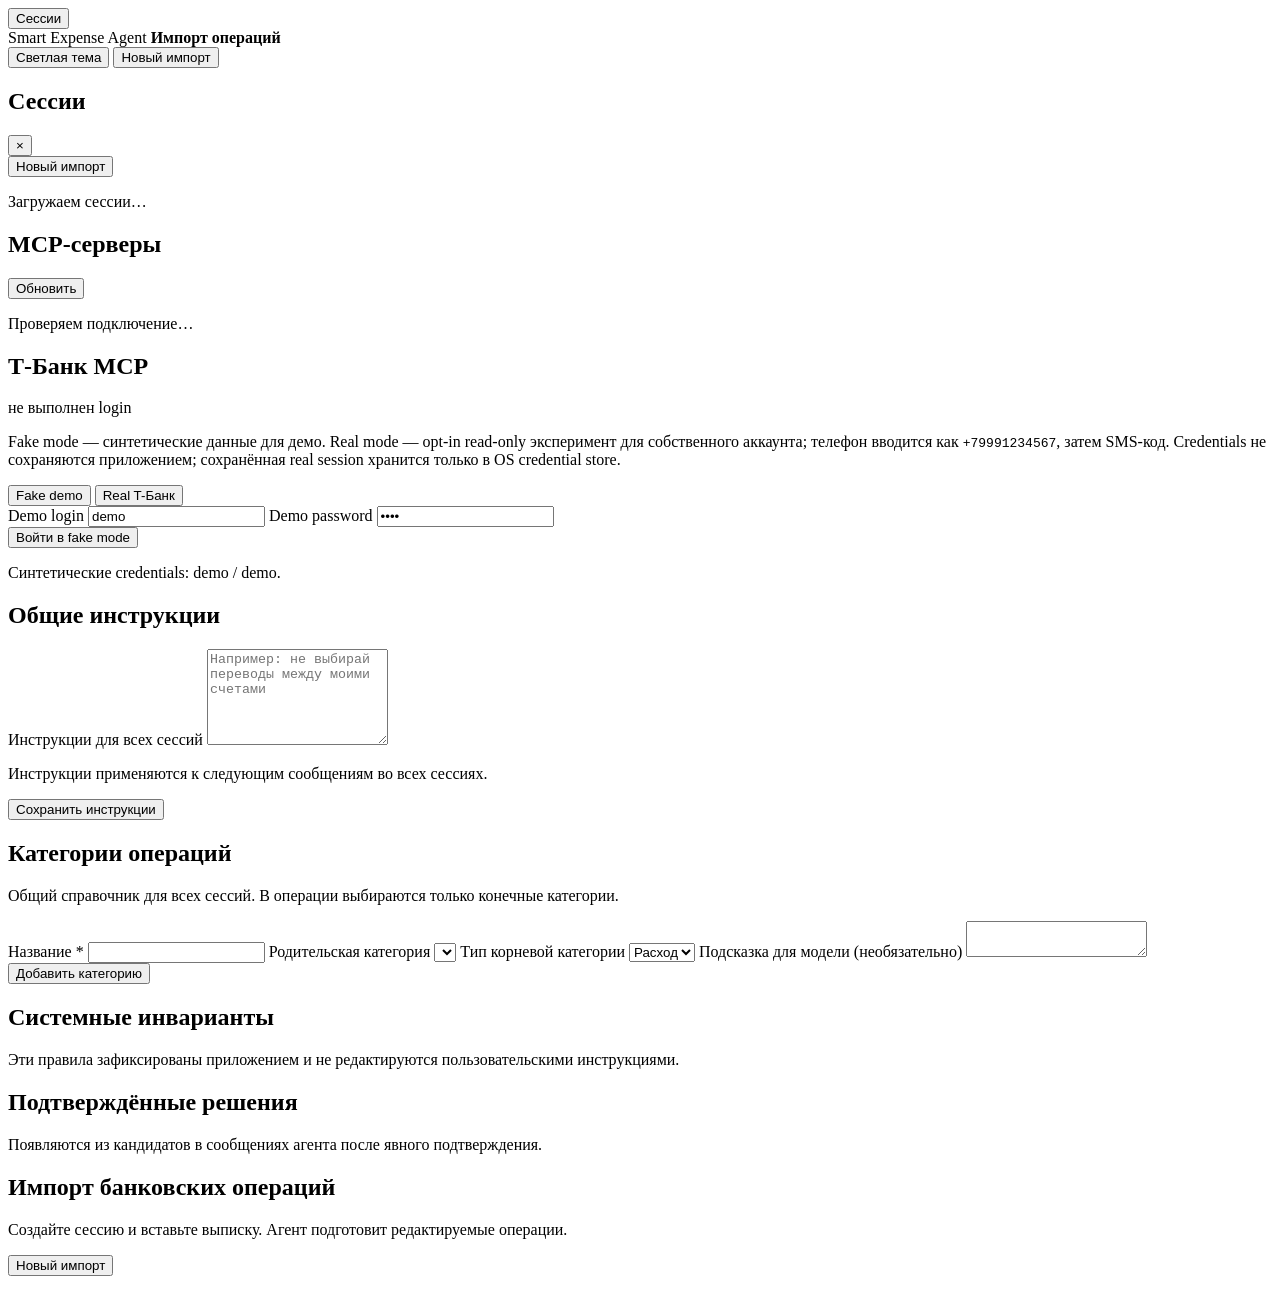
==== web/src/main/resources/web/agent.html @ a4168ea3 "feat: add staged OTP login UI" ====
<!doctype html>
<html lang="ru">
<head>
    <meta charset="UTF-8">
    <meta name="viewport" content="width=device-width, initial-scale=1">
    <title>Smart Expense Agent</title>
    <link rel="stylesheet" href="/assets/styles.css">
    <link rel="icon" href="data:,">
</head>
<body class="agent-body">
<div class="agent-app">
    <header class="agent-toolbar">
        <button id="open-session-drawer" class="icon-button" type="button" aria-controls="session-drawer" aria-expanded="false">
            <span>Сессии</span>
        </button>
        <div class="agent-brand">
            <span class="eyebrow">Smart Expense Agent</span>
            <strong id="toolbar-session-title">Импорт операций</strong>
        </div>
        <div class="toolbar-actions">
            <button id="theme-toggle" class="secondary-button compact-button" type="button">Светлая тема</button>
            <button id="new-session" class="compact-button" type="button">Новый импорт</button>
        </div>
    </header>

    <div id="drawer-backdrop" class="drawer-backdrop" hidden></div>
    <aside id="session-drawer" class="session-drawer" aria-label="Сессии и общие настройки" aria-hidden="true">
        <div class="drawer-heading">
            <h2>Сессии</h2>
            <button id="close-session-drawer" class="icon-only-button" type="button" aria-label="Закрыть список сессий">×</button>
        </div>
        <button id="drawer-new-session" type="button">Новый импорт</button>
        <div id="session-list" class="session-list">
            <p class="muted">Загружаем сессии…</p>
        </div>
        <button id="delete-session" class="danger-button" type="button" hidden>Удалить выбранную сессию</button>
        <section class="mcp-catalog" aria-labelledby="mcp-catalog-title">
            <div class="section-heading">
                <h2 id="mcp-catalog-title">MCP-серверы</h2>
                <button id="refresh-mcp-catalog" class="compact-button" type="button">Обновить</button>
            </div>
            <p id="mcp-catalog-status" class="control-note">Проверяем подключение…</p>
            <div id="mcp-catalog-list" class="mcp-catalog-list"></div>
        </section>
        <section class="tbank-panel" aria-labelledby="tbank-title">
            <div class="section-heading">
                <h2 id="tbank-title">Т-Банк MCP</h2>
                <span id="tbank-session-status" class="mcp-server-status">не выполнен login</span>
            </div>
            <p class="control-note">Fake mode — синтетические данные для демо. Real mode —
                opt-in read-only эксперимент для собственного аккаунта; телефон вводится
                как <code>+79991234567</code>, затем SMS-код. Credentials не сохраняются
                приложением; сохранённая real session хранится только в OS credential store.</p>
            <div class="tbank-login-switch" role="tablist" aria-label="Режим T-Банк login">
                <button id="tbank-show-fake" class="compact-button" type="button"
                        role="tab" aria-selected="true">Fake demo</button>
                <button id="tbank-show-real" class="compact-button" type="button"
                        role="tab" aria-selected="false">Real T-Банк</button>
            </div>
            <form id="tbank-fake-login-form" class="category-form">
                <label for="tbank-fake-login">Demo login</label>
                <input id="tbank-fake-login" name="fake-login" autocomplete="off" value="demo" required>
                <label for="tbank-fake-password">Demo password</label>
                <input id="tbank-fake-password" name="fake-password" type="password"
                       autocomplete="off" value="demo" required>
                <div class="category-form-actions">
                    <button id="tbank-fake-submit" type="submit">Войти в fake mode</button>
                </div>
            </form>
            <form id="tbank-real-login-form" class="category-form" hidden>
                <label for="tbank-real-phone">Телефон</label>
                <input id="tbank-real-phone" name="real-phone" autocomplete="off"
                       placeholder="+79991234567" required>
                <div id="tbank-real-otp-step" hidden>
                    <label for="tbank-real-otp">Одноразовый код из SMS</label>
                    <input id="tbank-real-otp" name="real-otp" inputmode="numeric"
                           autocomplete="one-time-code">
                    <div class="category-form-actions">
                        <button id="tbank-real-resend" class="secondary-button compact-button"
                                type="button">Повторить код</button>
                        <button id="tbank-real-change-phone" class="secondary-button compact-button"
                                type="button">Изменить номер</button>
                    </div>
                </div>
                <div id="tbank-real-password-field" hidden>
                    <label for="tbank-real-password">Пароль (если запросил банк)</label>
                    <input id="tbank-real-password" name="real-password" type="password"
                           autocomplete="off" disabled>
                </div>
                <div class="category-form-actions">
                    <button id="tbank-real-submit" type="submit">Получить SMS-код</button>
                </div>
            </form>
            <div class="category-form-actions">
                <button id="tbank-logout" class="danger-button" type="button" hidden>Выйти</button>
            </div>
            <p id="tbank-login-status" class="control-note">Синтетические credentials: demo / demo.</p>
            <form id="tbank-query-form" class="category-form" hidden>
                <label for="tbank-account">Счёт</label>
                <select id="tbank-account" required></select>
                <label for="tbank-from">С</label>
                <input id="tbank-from" type="date" value="2026-09-01" required>
                <label for="tbank-to">По</label>
                <input id="tbank-to" type="date" value="2026-09-30" required>
                <label for="tbank-limit">Лимит операций</label>
                <input id="tbank-limit" type="number" min="1" max="100" value="50" required>
                <button id="tbank-load-transactions" type="submit">Вызвать get-account-transactions</button>
            </form>
            <pre id="tbank-result" class="tbank-result" hidden></pre>
        </section>


        <form id="preferences-form" class="preferences-form">
            <h2>Общие инструкции</h2>
            <label for="global-user-prompt">Инструкции для всех сессий</label>
            <textarea id="global-user-prompt" rows="6" maxlength="8000" placeholder="Например: не выбирай переводы между моими счетами"></textarea>
            <p class="control-note">Инструкции применяются к следующим сообщениям во всех сессиях.</p>
            <button id="save-preferences" class="secondary-button" type="submit">Сохранить инструкции</button>
        </form>
        <section class="category-manager" aria-labelledby="categories-title">
            <h2 id="categories-title">Категории операций</h2>
            <p class="control-note">Общий справочник для всех сессий. В операции выбираются только конечные категории.</p>
            <form id="category-form" class="category-form">
                <input id="category-edit-id" type="hidden">
                <label for="category-name">Название <span aria-hidden="true">*</span></label>
                <input id="category-name" name="display_name" maxlength="120" required>
                <label for="category-parent">Родительская категория</label>
                <select id="category-parent" name="parent_id"></select>
                <label for="category-type">Тип корневой категории</label>
                <select id="category-type" name="type">
                    <option value="expense">Расход</option>
                    <option value="income">Доход</option>
                </select>
                <label for="category-hint">Подсказка для модели (необязательно)</label>
                <textarea id="category-hint" name="hint" rows="2" maxlength="500"></textarea>
                <div class="category-form-actions">
                    <button id="save-category" class="secondary-button compact-button" type="submit">Добавить категорию</button>
                    <button id="cancel-category-edit" class="compact-button" type="button" hidden>Отмена</button>
                </div>
            </form>
            <div id="category-list" class="category-list"></div>
        </section>
        <section class="task-invariants" aria-labelledby="task-invariants-title">
            <h2 id="task-invariants-title">Системные инварианты</h2>
            <p class="control-note">Эти правила зафиксированы приложением и не редактируются пользовательскими инструкциями.</p>
            <div id="system-invariant-list" class="invariant-list"></div>
        </section>
        <section class="confirmed-decisions" aria-labelledby="decisions-title">
            <h2 id="decisions-title">Подтверждённые решения</h2>
            <p class="control-note">Появляются из кандидатов в сообщениях агента после явного подтверждения.</p>
            <ul id="confirmed-decisions-list" class="confirmed-decisions-list"></ul>
        </section>
    </aside>

    <main class="agent-main">
        <section id="empty-session" class="panel empty-state">
            <h1>Импорт банковских операций</h1>
            <p class="muted">Создайте сессию и вставьте выписку. Агент подготовит редактируемые операции.</p>
            <button id="empty-new-session" type="button">Новый импорт</button>
        </section>

        <div id="agent-workspace" class="agent-workspace" hidden>
            <section class="panel session-settings" aria-labelledby="active-session-title">
                <div class="section-heading session-heading">
                    <div>
                        <p class="eyebrow">Текущая сессия</p>
                        <h1 id="active-session-title">Импорт</h1>
                    </div>
                    <button id="fork-session" class="secondary-button compact-button" type="button" hidden>
                        Создать ветку
                    </button>
                </div>
                <div class="model-settings" aria-label="Настройки агента">
                    <label>
                        <span>Провайдер</span>
                        <select id="agent-provider"></select>
                    </label>
                    <label>
                        <span>Модель</span>
                        <select id="agent-model"></select>
                    </label>
                    <label>
                        <span>Режим рассуждения</span>
                        <select id="agent-reasoning"></select>
                    </label>
                </div>
                <p id="session-config-note" class="control-note">Изменения применяются к следующим сообщениям; диалог и черновик сохраняются.</p>
                <p id="context-strategy-note" class="control-note">Стратегия контекста загружается вместе с сессией.</p>
            </section>
            <section class="panel receipt-state-panel" aria-labelledby="receipt-state-title">
                <div class="section-heading">
                    <div>
                        <h2 id="receipt-state-title">Состояние выписки</h2>
                        <p id="receipt-status-detail" class="control-note">Вставьте выписку или уточнение.</p>
                    </div>
                </div>
                <div class="receipt-state-grid">
                    <div><span class="eyebrow">Статус</span><strong id="receipt-status">Не начато</strong></div>
                    <div><span class="eyebrow">Выбрано операций</span><strong id="receipt-operation-count">—</strong></div>
                </div>
            </section>

            <section id="conversation-panel" class="panel conversation-panel" aria-labelledby="conversation-title">
                <div class="section-heading">
                    <h2 id="conversation-title">Диалог</h2>
                </div>
                <div id="message-list" class="message-list" aria-live="polite"></div>
                <form id="message-form" class="message-form">
                    <label for="agent-message">Выписка или уточнение</label>
                    <textarea id="agent-message" rows="5" placeholder="Вставьте выписку, следующую выписку или попросите изменить черновик"></textarea>
                    <div class="message-actions">
                        <p class="control-note">Явные номера телефонов маскируются до сохранения и отправки провайдеру.</p>
                        <button id="send-message" type="submit">Отправить</button>
                    </div>
                </form>
            </section>
            <section id="memory-panel" class="panel memory-panel" hidden aria-labelledby="memory-title">
                <div class="section-heading">
                    <div>
                        <h2 id="memory-title">Memory layers</h2>
                        <p id="memory-request-note" class="control-note"></p>
                    </div>
                </div>
                <div id="memory-layer-list" class="memory-layer-list"></div>
            </section>
            <section id="facts-panel" class="panel facts-panel" hidden aria-labelledby="facts-title">
                <div class="section-heading">
                    <div>
                        <h2 id="facts-title">Sticky facts</h2>
                        <p class="control-note">Факты обновляются отдельным вызовом и используются только в выбранной сессии.</p>
                    </div>
                </div>
                <ul id="facts-list" class="facts-list"></ul>
            </section>
            <section id="metrics-panel" class="panel metrics-panel" hidden aria-labelledby="metrics-title">
                <div class="section-heading">
                    <div>
                        <h2 id="metrics-title">Токены вызовов</h2>
                        <p class="control-note">Input — весь контекст текущего запроса. «За сессию» — сумма успешных provider-вызовов; повторно отправленная история учитывается снова. «Занято» — фактический total (input + ответ) относительно context window одного запроса.</p>
                    </div>
                </div>
                <div id="metrics-summary" class="metrics-summary"></div>
                <div class="metrics-table-wrap">
                    <table id="metrics-table" class="metrics-table">
                        <caption class="visually-hidden">Токены и контекст LLM-вызовов</caption>
                        <thead>
                        <tr>
                            <th scope="col">#</th>
                            <th scope="col">Статус</th>
                            <th scope="col">Input</th>
                            <th scope="col">Ответ</th>
                            <th scope="col">Всего</th>
                            <th scope="col">Лимит контекста</th>
                            <th scope="col">Занято</th>
                        </tr>
                        </thead>
                        <tbody id="metrics-table-body"></tbody>
                    </table>
                </div>
            </section>


            <section id="draft-panel" class="panel draft-panel" hidden aria-labelledby="draft-title">
                <div class="section-heading draft-heading">
                    <div>
                        <h2 id="draft-title">Операции</h2>
                        <p id="draft-status" class="muted"></p>
                    </div>
                    <div class="draft-actions">
                        <div id="view-switch" class="view-switch" role="group" aria-label="Представление операций" hidden>
                            <button id="table-view" class="view-option" type="button" aria-pressed="true">Таблица</button>
                            <button id="card-view" class="view-option" type="button" aria-pressed="false">Карточки</button>
                        </div>
                        <button id="build-batch" class="compact-button" type="button">Экспортировать</button>
                    </div>
                </div>
                <label id="select-all-label" class="select-all-control" hidden>
                    <input id="select-all" type="checkbox">
                    <span>Выбрать все операции</span>
                </label>
                <div id="draft-editor" class="operation-editor"></div>
            </section>
        </div>
    </main>

    <p id="agent-status" class="status agent-toast" role="status" aria-live="polite"></p>
</div>
<script src="/assets/agent.js" defer></script>
</body>
</html>
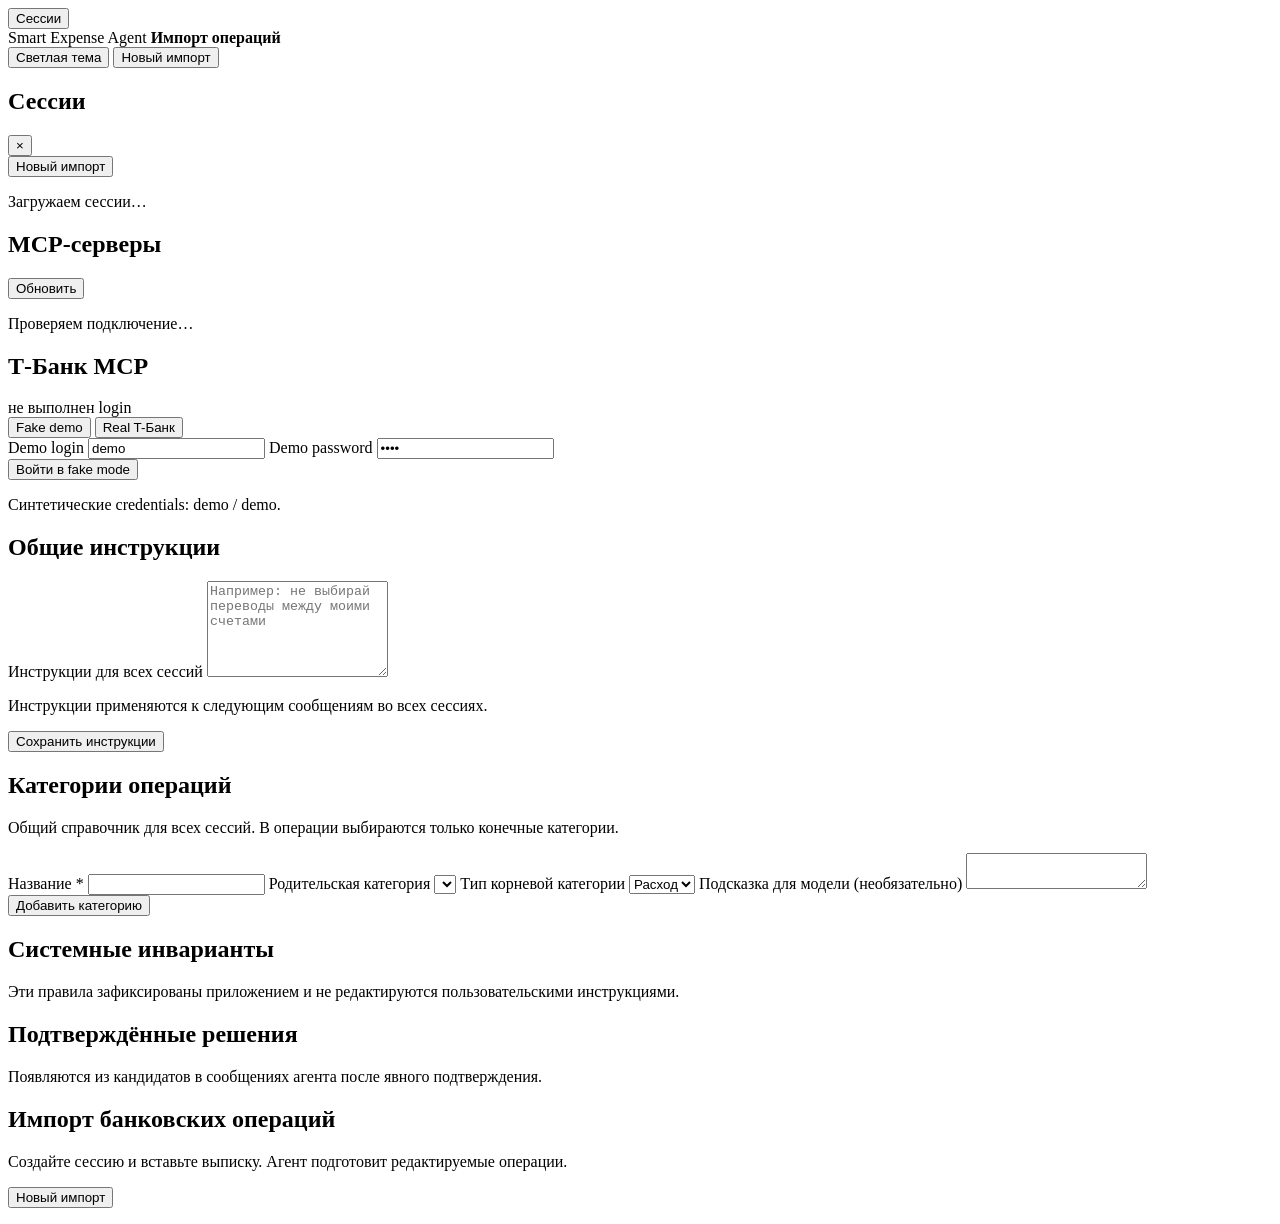
==== commit 88703952: "fix: repair real login form flow" ====
--- a/web/src/main/resources/web/agent.html
+++ b/web/src/main/resources/web/agent.html
@@ -47,10 +47,6 @@
                 <h2 id="tbank-title">Т-Банк MCP</h2>
                 <span id="tbank-session-status" class="mcp-server-status">не выполнен login</span>
             </div>
-            <p class="control-note">Fake mode — синтетические данные для демо. Real mode —
-                opt-in read-only эксперимент для собственного аккаунта; телефон вводится
-                как <code>+79991234567</code>, затем SMS-код. Credentials не сохраняются
-                приложением; сохранённая real session хранится только в OS credential store.</p>
             <div class="tbank-login-switch" role="tablist" aria-label="Режим T-Банк login">
                 <button id="tbank-show-fake" class="compact-button" type="button"
                         role="tab" aria-selected="true">Fake demo</button>
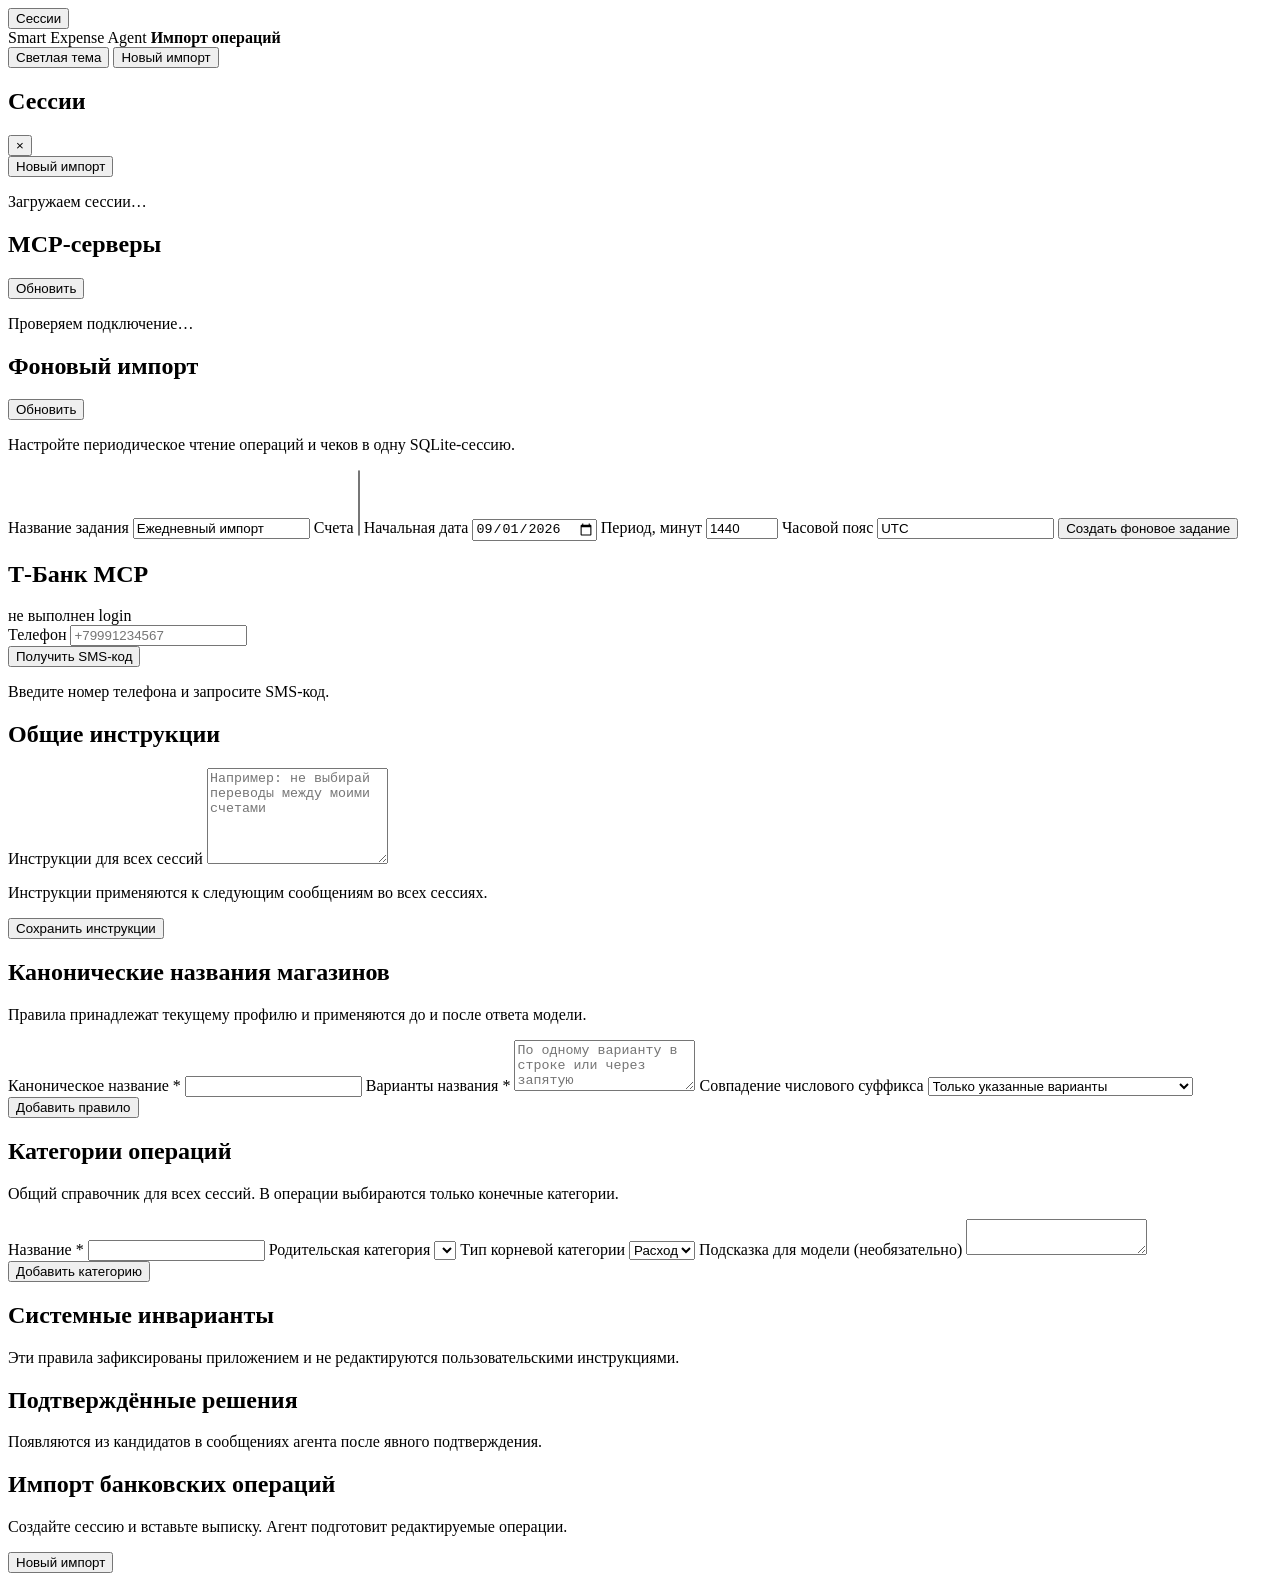
==== commit bdd859cb: "feat: add scheduler orchestration surface" ====
--- a/web/src/main/resources/web/agent.html
+++ b/web/src/main/resources/web/agent.html
@@ -42,55 +42,65 @@
             <p id="mcp-catalog-status" class="control-note">Проверяем подключение…</p>
             <div id="mcp-catalog-list" class="mcp-catalog-list"></div>
         </section>
+        <section class="scheduler-panel" aria-labelledby="scheduler-title">
+            <div class="section-heading">
+                <h2 id="scheduler-title">Фоновый импорт</h2>
+                <button id="refresh-scheduler" class="compact-button" type="button">Обновить</button>
+            </div>
+            <p id="scheduler-status" class="control-note">
+                Настройте периодическое чтение операций и чеков в одну SQLite-сессию.
+            </p>
+            <form id="scheduler-form" class="category-form">
+                <label for="scheduler-name">Название задания</label>
+                <input id="scheduler-name" maxlength="120" value="Ежедневный импорт" required>
+                <label for="scheduler-accounts">Счета</label>
+                <select id="scheduler-accounts" multiple size="4" required></select>
+                <label for="scheduler-start-date">Начальная дата</label>
+                <input id="scheduler-start-date" type="date" value="2026-09-01" required>
+                <label for="scheduler-interval">Период, минут</label>
+                <input id="scheduler-interval" type="number" min="1" max="43200" value="1440" required>
+                <label for="scheduler-time-zone">Часовой пояс</label>
+                <input id="scheduler-time-zone" value="UTC" maxlength="80" required>
+                <button id="scheduler-submit" type="submit">Создать фоновое задание</button>
+            </form>
+            <div id="scheduler-task-list" class="scheduler-task-list"></div>
+            <div id="scheduler-history" class="scheduler-history"></div>
+        </section>
         <section class="tbank-panel" aria-labelledby="tbank-title">
             <div class="section-heading">
                 <h2 id="tbank-title">Т-Банк MCP</h2>
                 <span id="tbank-session-status" class="mcp-server-status">не выполнен login</span>
             </div>
-            <div class="tbank-login-switch" role="tablist" aria-label="Режим T-Банк login">
-                <button id="tbank-show-fake" class="compact-button" type="button"
-                        role="tab" aria-selected="true">Fake demo</button>
-                <button id="tbank-show-real" class="compact-button" type="button"
-                        role="tab" aria-selected="false">Real T-Банк</button>
-            </div>
-            <form id="tbank-fake-login-form" class="category-form">
-                <label for="tbank-fake-login">Demo login</label>
-                <input id="tbank-fake-login" name="fake-login" autocomplete="off" value="demo" required>
-                <label for="tbank-fake-password">Demo password</label>
-                <input id="tbank-fake-password" name="fake-password" type="password"
-                       autocomplete="off" value="demo" required>
-                <div class="category-form-actions">
-                    <button id="tbank-fake-submit" type="submit">Войти в fake mode</button>
-                </div>
-            </form>
-            <form id="tbank-real-login-form" class="category-form" hidden>
-                <label for="tbank-real-phone">Телефон</label>
-                <input id="tbank-real-phone" name="real-phone" autocomplete="off"
+            <form id="tbank-login-form" class="category-form">
+                <label for="tbank-phone">Телефон</label>
+                <input id="tbank-phone" name="phone" autocomplete="off"
                        placeholder="+79991234567" required>
-                <div id="tbank-real-otp-step" hidden>
-                    <label for="tbank-real-otp">Одноразовый код из SMS</label>
-                    <input id="tbank-real-otp" name="real-otp" inputmode="numeric"
+                <div id="tbank-otp-step" hidden>
+                    <label for="tbank-otp">Одноразовый код из SMS</label>
+                    <input id="tbank-otp" name="otp" inputmode="numeric"
                            autocomplete="one-time-code">
                     <div class="category-form-actions">
-                        <button id="tbank-real-resend" class="secondary-button compact-button"
+                        <button id="tbank-resend" class="secondary-button compact-button"
                                 type="button">Повторить код</button>
-                        <button id="tbank-real-change-phone" class="secondary-button compact-button"
+                        <button id="tbank-change-phone" class="secondary-button compact-button"
                                 type="button">Изменить номер</button>
                     </div>
                 </div>
-                <div id="tbank-real-password-field" hidden>
-                    <label for="tbank-real-password">Пароль (если запросил банк)</label>
-                    <input id="tbank-real-password" name="real-password" type="password"
+                <div id="tbank-password-field" hidden>
+                    <label for="tbank-password">Пароль (если запросил банк)</label>
+                    <input id="tbank-password" name="password" type="password"
                            autocomplete="off" disabled>
                 </div>
                 <div class="category-form-actions">
-                    <button id="tbank-real-submit" type="submit">Получить SMS-код</button>
+                    <button id="tbank-submit" type="submit">Получить SMS-код</button>
                 </div>
             </form>
             <div class="category-form-actions">
+                <button id="tbank-session-retry" class="secondary-button compact-button"
+                        type="button" hidden>Повторить проверку</button>
                 <button id="tbank-logout" class="danger-button" type="button" hidden>Выйти</button>
             </div>
-            <p id="tbank-login-status" class="control-note">Синтетические credentials: demo / demo.</p>
+            <p id="tbank-login-status" class="control-note">Введите номер телефона и запросите SMS-код.</p>
             <form id="tbank-query-form" class="category-form" hidden>
                 <label for="tbank-account">Счёт</label>
                 <select id="tbank-account" required></select>
@@ -113,6 +123,28 @@
             <p class="control-note">Инструкции применяются к следующим сообщениям во всех сессиях.</p>
             <button id="save-preferences" class="secondary-button" type="submit">Сохранить инструкции</button>
         </form>
+        <section class="merchant-rules" aria-labelledby="merchant-rules-title">
+            <h2 id="merchant-rules-title">Канонические названия магазинов</h2>
+            <p class="control-note">Правила принадлежат текущему профилю и применяются до и после ответа модели.</p>
+            <form id="merchant-rule-form" class="category-form">
+                <input id="merchant-rule-edit-id" type="hidden">
+                <label for="merchant-rule-canonical-name">Каноническое название <span aria-hidden="true">*</span></label>
+                <input id="merchant-rule-canonical-name" maxlength="120" required>
+                <label for="merchant-rule-aliases">Варианты названия <span aria-hidden="true">*</span></label>
+                <textarea id="merchant-rule-aliases" rows="3" maxlength="2400"
+                          placeholder="По одному варианту в строке или через запятую" required></textarea>
+                <label for="merchant-rule-suffix-policy">Совпадение числового суффикса</label>
+                <select id="merchant-rule-suffix-policy">
+                    <option value="none">Только указанные варианты</option>
+                    <option value="numeric_terminal">Также вариант с числовым суффиксом</option>
+                </select>
+                <div class="category-form-actions">
+                    <button id="save-merchant-rule" class="secondary-button compact-button" type="submit">Добавить правило</button>
+                    <button id="cancel-merchant-rule-edit" class="compact-button" type="button" hidden>Отмена</button>
+                </div>
+            </form>
+            <div id="merchant-rule-list" class="category-list"></div>
+        </section>
         <section class="category-manager" aria-labelledby="categories-title">
             <h2 id="categories-title">Категории операций</h2>
             <p class="control-note">Общий справочник для всех сессий. В операции выбираются только конечные категории.</p>
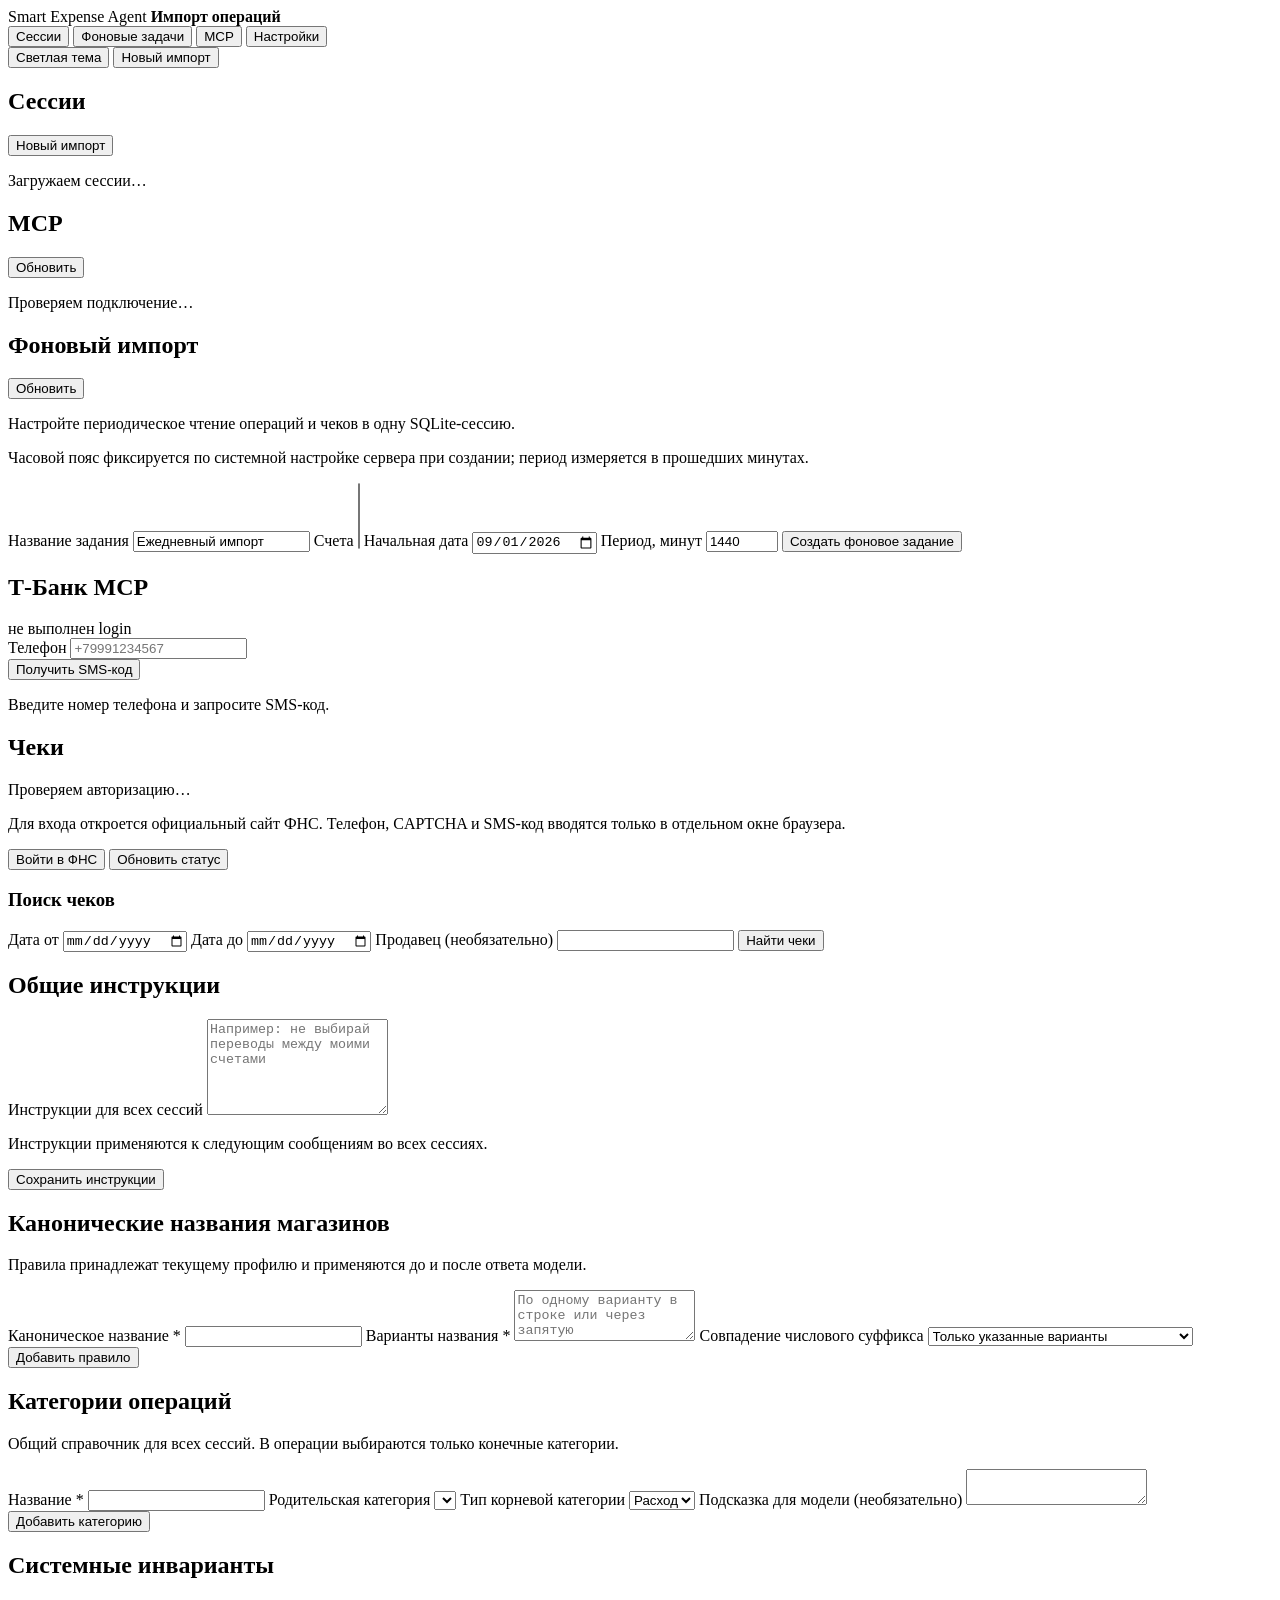
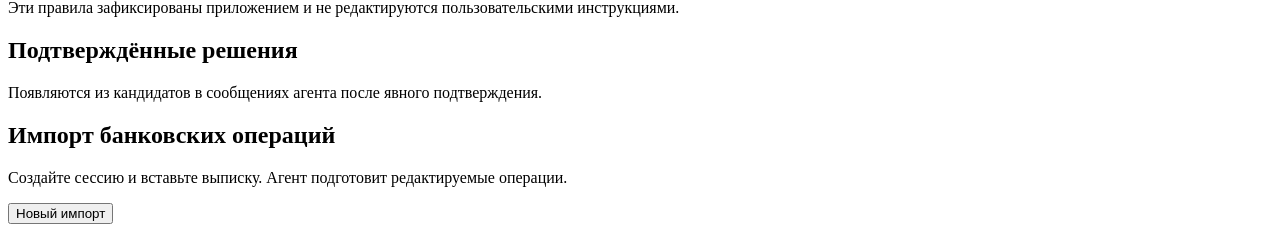
==== commit 466ac323: "Implement v30 app surfaces and session lifecycle" ====
--- a/web/src/main/resources/web/agent.html
+++ b/web/src/main/resources/web/agent.html
@@ -10,13 +10,20 @@
 <body class="agent-body">
 <div class="agent-app">
     <header class="agent-toolbar">
-        <button id="open-session-drawer" class="icon-button" type="button" aria-controls="session-drawer" aria-expanded="false">
-            <span>Сессии</span>
-        </button>
         <div class="agent-brand">
             <span class="eyebrow">Smart Expense Agent</span>
             <strong id="toolbar-session-title">Импорт операций</strong>
         </div>
+        <nav id="panel-navigation" class="panel-navigation" aria-label="Основные панели">
+            <button id="open-session-drawer" class="panel-tab active" type="button"
+                    data-app-panel="sessions" aria-pressed="true">Сессии</button>
+            <button id="show-scheduler-panel" class="panel-tab" type="button"
+                    data-app-panel="scheduler" aria-pressed="false">Фоновые задачи</button>
+            <button id="show-mcp-panel" class="panel-tab" type="button"
+                    data-app-panel="mcp" aria-pressed="false">MCP</button>
+            <button id="show-settings-panel" class="panel-tab" type="button"
+                    data-app-panel="settings" aria-pressed="false">Настройки</button>
+        </nav>
         <div class="toolbar-actions">
             <button id="theme-toggle" class="secondary-button compact-button" type="button">Светлая тема</button>
             <button id="new-session" class="compact-button" type="button">Новый импорт</button>
@@ -24,25 +31,25 @@
     </header>
 
     <div id="drawer-backdrop" class="drawer-backdrop" hidden></div>
-    <aside id="session-drawer" class="session-drawer" aria-label="Сессии и общие настройки" aria-hidden="true">
-        <div class="drawer-heading">
+    <aside id="session-drawer" class="session-drawer" aria-label="Сессии" aria-hidden="false">
+        <div class="drawer-heading" data-app-content="sessions">
             <h2>Сессии</h2>
-            <button id="close-session-drawer" class="icon-only-button" type="button" aria-label="Закрыть список сессий">×</button>
-        </div>
-        <button id="drawer-new-session" type="button">Новый импорт</button>
-        <div id="session-list" class="session-list">
+        </div>
+        <button id="drawer-new-session" data-app-content="sessions" type="button">Новый импорт</button>
+        <div id="session-list" class="session-list" data-app-content="sessions">
             <p class="muted">Загружаем сессии…</p>
         </div>
-        <button id="delete-session" class="danger-button" type="button" hidden>Удалить выбранную сессию</button>
-        <section class="mcp-catalog" aria-labelledby="mcp-catalog-title">
+        <button id="delete-session" class="danger-button" data-app-content="sessions"
+                type="button" hidden>Удалить выбранную сессию</button>
+        <section class="mcp-catalog" data-app-content="mcp" aria-labelledby="mcp-catalog-title">
             <div class="section-heading">
-                <h2 id="mcp-catalog-title">MCP-серверы</h2>
+                <h2 id="mcp-catalog-title">MCP</h2>
                 <button id="refresh-mcp-catalog" class="compact-button" type="button">Обновить</button>
             </div>
             <p id="mcp-catalog-status" class="control-note">Проверяем подключение…</p>
             <div id="mcp-catalog-list" class="mcp-catalog-list"></div>
         </section>
-        <section class="scheduler-panel" aria-labelledby="scheduler-title">
+        <section class="scheduler-panel" data-app-content="scheduler" aria-labelledby="scheduler-title">
             <div class="section-heading">
                 <h2 id="scheduler-title">Фоновый импорт</h2>
                 <button id="refresh-scheduler" class="compact-button" type="button">Обновить</button>
@@ -50,6 +57,7 @@
             <p id="scheduler-status" class="control-note">
                 Настройте периодическое чтение операций и чеков в одну SQLite-сессию.
             </p>
+            <p class="control-note">Часовой пояс фиксируется по системной настройке сервера при создании; период измеряется в прошедших минутах.</p>
             <form id="scheduler-form" class="category-form">
                 <label for="scheduler-name">Название задания</label>
                 <input id="scheduler-name" maxlength="120" value="Ежедневный импорт" required>
@@ -59,14 +67,12 @@
                 <input id="scheduler-start-date" type="date" value="2026-09-01" required>
                 <label for="scheduler-interval">Период, минут</label>
                 <input id="scheduler-interval" type="number" min="1" max="43200" value="1440" required>
-                <label for="scheduler-time-zone">Часовой пояс</label>
-                <input id="scheduler-time-zone" value="UTC" maxlength="80" required>
                 <button id="scheduler-submit" type="submit">Создать фоновое задание</button>
             </form>
             <div id="scheduler-task-list" class="scheduler-task-list"></div>
             <div id="scheduler-history" class="scheduler-history"></div>
         </section>
-        <section class="tbank-panel" aria-labelledby="tbank-title">
+        <section class="tbank-panel" data-app-content="mcp" aria-labelledby="tbank-title">
             <div class="section-heading">
                 <h2 id="tbank-title">Т-Банк MCP</h2>
                 <span id="tbank-session-status" class="mcp-server-status">не выполнен login</span>
@@ -116,14 +122,46 @@
         </section>
 
 
-        <form id="preferences-form" class="preferences-form">
+        <section id="receipts-panel" class="receipts-panel" data-app-content="mcp" aria-labelledby="receipts-title">
+            <div class="section-heading">
+                <h2 id="receipts-title">Чеки</h2>
+                <span id="receipts-auth-status" class="mcp-server-status">Проверяем авторизацию…</span>
+            </div>
+            <p id="receipts-auth-detail" class="control-note">Для входа откроется официальный сайт ФНС. Телефон, CAPTCHA и SMS-код вводятся только в отдельном окне браузера.</p>
+            <div class="category-form-actions">
+                <button id="receipts-browser-login" type="button">Войти в ФНС</button>
+                <button id="receipts-refresh-session" class="secondary-button compact-button" type="button">Обновить статус</button>
+                <button id="receipts-session-retry" class="secondary-button compact-button" type="button" hidden>Обновить авторизацию</button>
+                <button id="receipts-logout" class="danger-button" type="button" hidden>Выйти из ФНС</button>
+            </div>
+            <form id="receipts-search-form" class="category-form">
+                <h3>Поиск чеков</h3>
+                <label for="receipts-from">Дата от</label>
+                <input id="receipts-from" type="date" required>
+                <label for="receipts-to">Дата до</label>
+                <input id="receipts-to" type="date" required>
+                <label for="receipts-seller">Продавец (необязательно)</label>
+                <input id="receipts-seller" maxlength="120" autocomplete="off">
+                <button id="receipts-search-submit" type="submit">Найти чеки</button>
+            </form>
+            <p id="receipts-search-status" class="control-note" aria-live="polite"></p>
+            <div id="receipts-summary-list" class="receipts-summary-list"></div>
+            <section id="receipt-detail-panel" class="receipt-detail-panel" aria-labelledby="receipt-detail-title" hidden>
+                <h3 id="receipt-detail-title">Детали чека</h3>
+                <div id="receipt-detail"></div>
+            </section>
+        </section>
+
+        
+        
+        <form id="preferences-form" class="preferences-form" data-app-content="settings">
             <h2>Общие инструкции</h2>
             <label for="global-user-prompt">Инструкции для всех сессий</label>
             <textarea id="global-user-prompt" rows="6" maxlength="8000" placeholder="Например: не выбирай переводы между моими счетами"></textarea>
             <p class="control-note">Инструкции применяются к следующим сообщениям во всех сессиях.</p>
             <button id="save-preferences" class="secondary-button" type="submit">Сохранить инструкции</button>
         </form>
-        <section class="merchant-rules" aria-labelledby="merchant-rules-title">
+        <section class="merchant-rules" data-app-content="settings" aria-labelledby="merchant-rules-title">
             <h2 id="merchant-rules-title">Канонические названия магазинов</h2>
             <p class="control-note">Правила принадлежат текущему профилю и применяются до и после ответа модели.</p>
             <form id="merchant-rule-form" class="category-form">
@@ -145,7 +183,7 @@
             </form>
             <div id="merchant-rule-list" class="category-list"></div>
         </section>
-        <section class="category-manager" aria-labelledby="categories-title">
+        <section class="category-manager" data-app-content="settings" aria-labelledby="categories-title">
             <h2 id="categories-title">Категории операций</h2>
             <p class="control-note">Общий справочник для всех сессий. В операции выбираются только конечные категории.</p>
             <form id="category-form" class="category-form">
@@ -168,19 +206,24 @@
             </form>
             <div id="category-list" class="category-list"></div>
         </section>
-        <section class="task-invariants" aria-labelledby="task-invariants-title">
+        <section class="task-invariants" data-app-content="settings" aria-labelledby="task-invariants-title">
             <h2 id="task-invariants-title">Системные инварианты</h2>
             <p class="control-note">Эти правила зафиксированы приложением и не редактируются пользовательскими инструкциями.</p>
             <div id="system-invariant-list" class="invariant-list"></div>
         </section>
-        <section class="confirmed-decisions" aria-labelledby="decisions-title">
+        <section class="confirmed-decisions" data-app-content="settings" aria-labelledby="decisions-title">
             <h2 id="decisions-title">Подтверждённые решения</h2>
             <p class="control-note">Появляются из кандидатов в сообщениях агента после явного подтверждения.</p>
             <ul id="confirmed-decisions-list" class="confirmed-decisions-list"></ul>
         </section>
     </aside>
 
-    <main class="agent-main">
+    <main class="agent-main" data-app-content="sessions">
+        <section id="session-not-found" class="panel empty-state" hidden>
+            <h1>Сессия не найдена</h1>
+            <p class="muted">Сессия по этой ссылке не существует или была удалена. Другую сессию автоматически не открываем.</p>
+            <button id="not-found-new-session" type="button">Создать новую сессию</button>
+        </section>
         <section id="empty-session" class="panel empty-state">
             <h1>Импорт банковских операций</h1>
             <p class="muted">Создайте сессию и вставьте выписку. Агент подготовит редактируемые операции.</p>
@@ -214,6 +257,16 @@
                 </div>
                 <p id="session-config-note" class="control-note">Изменения применяются к следующим сообщениям; диалог и черновик сохраняются.</p>
                 <p id="context-strategy-note" class="control-note">Стратегия контекста загружается вместе с сессией.</p>
+            </section>
+            <section id="linked-scheduler-tasks" class="panel linked-scheduler-tasks" hidden
+                     aria-labelledby="linked-scheduler-tasks-title">
+                <div class="section-heading">
+                    <div>
+                        <h2 id="linked-scheduler-tasks-title">Связанные фоновые задачи</h2>
+                        <p class="control-note">Перейдите к карточке задания, чтобы проверить статус, историю или запустить его вручную.</p>
+                    </div>
+                </div>
+                <div id="linked-scheduler-task-list" class="linked-scheduler-task-list"></div>
             </section>
             <section class="panel receipt-state-panel" aria-labelledby="receipt-state-title">
                 <div class="section-heading">
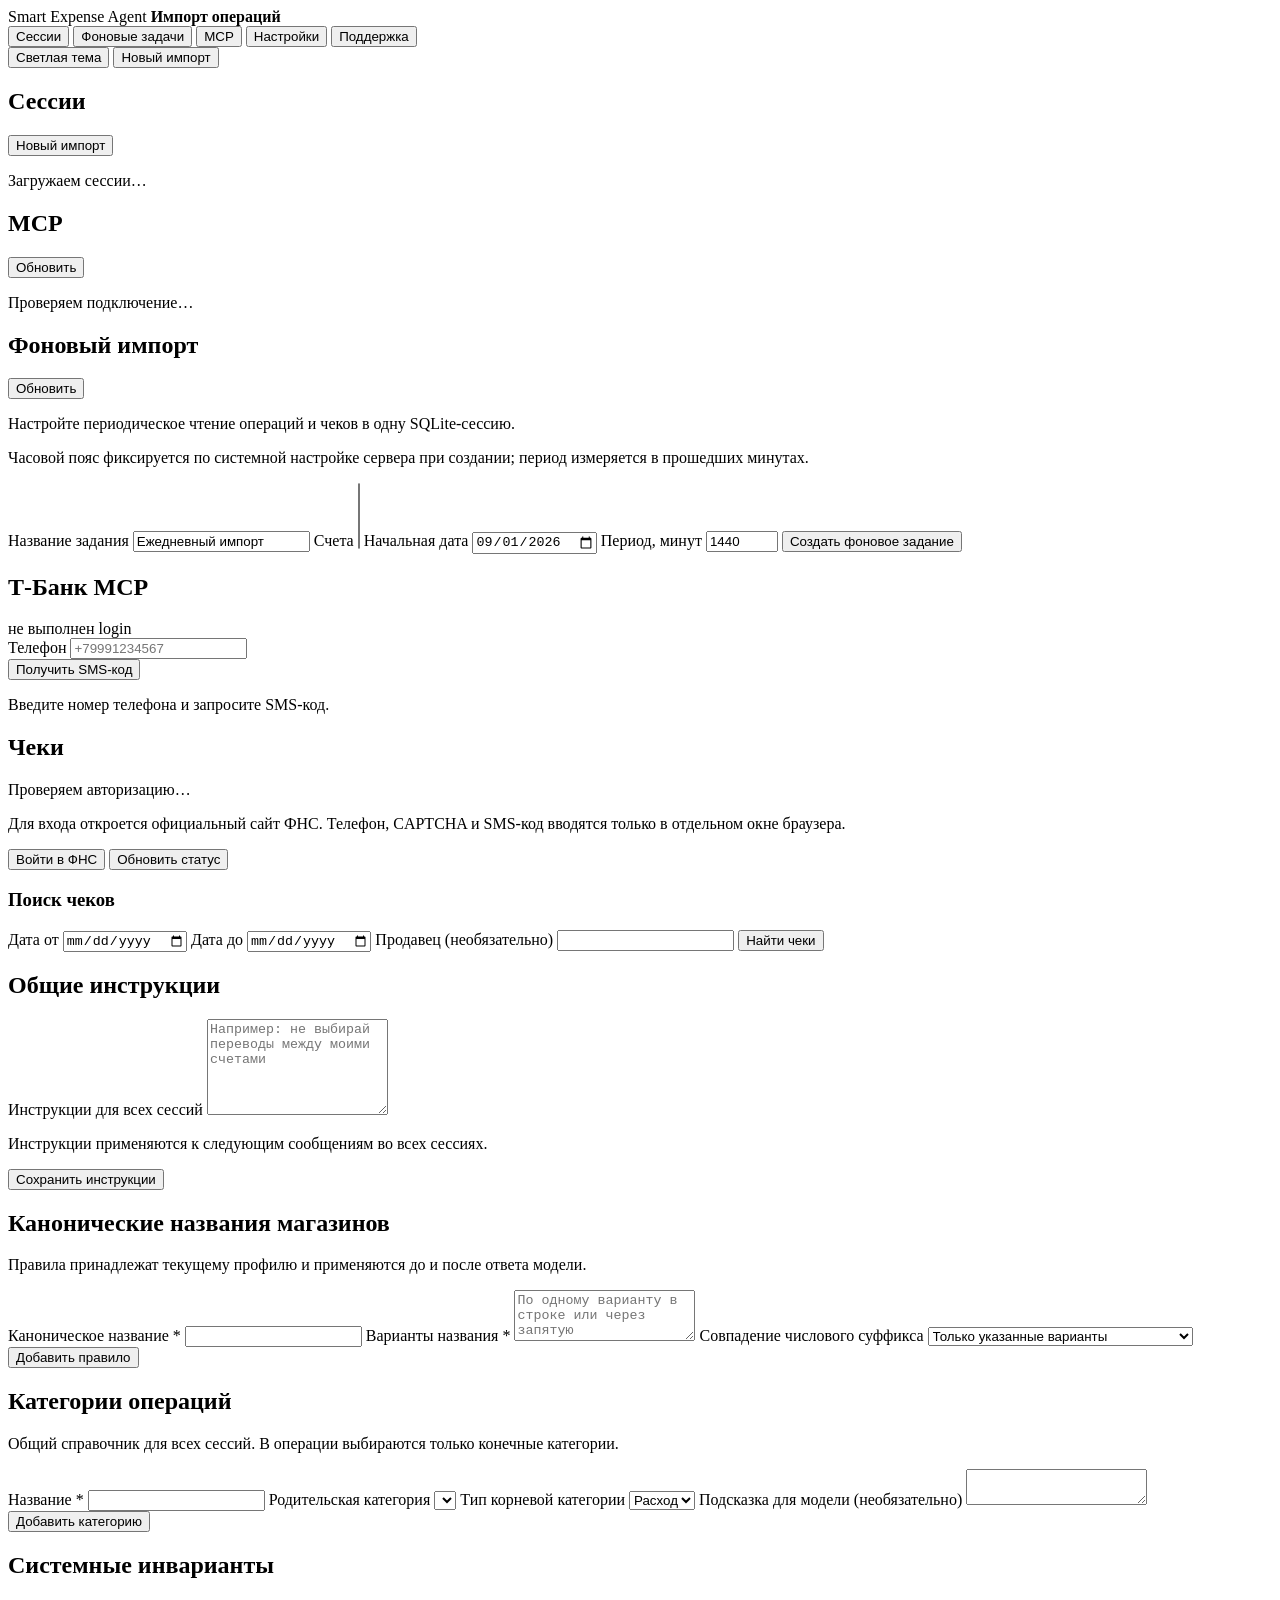
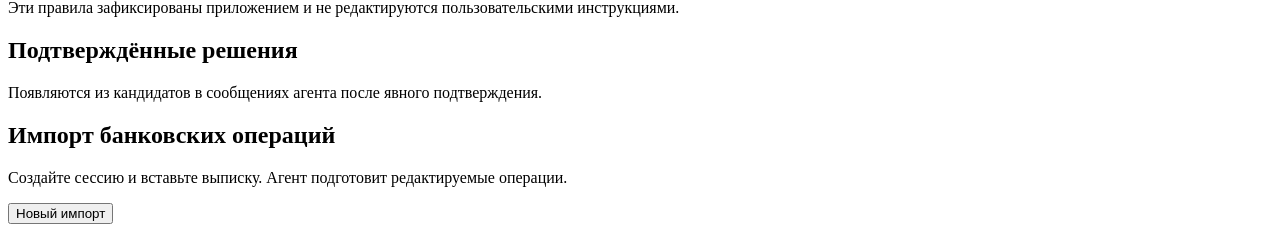
==== commit bcc46178: "feat: add support chat UI" ====
--- a/web/src/main/resources/web/agent.html
+++ b/web/src/main/resources/web/agent.html
@@ -23,6 +23,8 @@
                     data-app-panel="mcp" aria-pressed="false">MCP</button>
             <button id="show-settings-panel" class="panel-tab" type="button"
                     data-app-panel="settings" aria-pressed="false">Настройки</button>
+            <button id="show-support-panel" class="panel-tab" type="button"
+                    data-app-panel="support" aria-pressed="false">Поддержка</button>
         </nav>
         <div class="toolbar-actions">
             <button id="theme-toggle" class="secondary-button compact-button" type="button">Светлая тема</button>
@@ -131,7 +133,6 @@
             <div class="category-form-actions">
                 <button id="receipts-browser-login" type="button">Войти в ФНС</button>
                 <button id="receipts-refresh-session" class="secondary-button compact-button" type="button">Обновить статус</button>
-                <button id="receipts-session-retry" class="secondary-button compact-button" type="button" hidden>Обновить авторизацию</button>
                 <button id="receipts-logout" class="danger-button" type="button" hidden>Выйти из ФНС</button>
             </div>
             <form id="receipts-search-form" class="category-form">
@@ -363,6 +364,27 @@
             </section>
         </div>
     </main>
+    <main class="agent-main support-main" data-app-content="support" hidden>
+        <section class="panel support-chat-panel" aria-labelledby="support-title">
+            <div class="section-heading">
+                <div>
+                    <p class="eyebrow">Transaction Import</p>
+                    <h1 id="support-title">Поддержка</h1>
+                </div>
+            </div>
+            <p class="control-note">Задайте вопрос о работе приложения. История чата сохраняется в этом приложении.</p>
+            <div id="support-message-list" class="support-message-list" role="log"
+                 aria-label="История чата поддержки" aria-live="polite" aria-relevant="additions text"></div>
+            <div id="support-quick-replies" class="support-quick-replies" aria-label="Быстрые ответы"></div>
+            <p id="support-status" class="control-note" role="status" aria-live="polite"></p>
+            <form id="support-form" class="support-composer">
+                <label for="support-input">Ваш вопрос</label>
+                <textarea id="support-input" rows="3" maxlength="4000"
+                          placeholder="Например: как начать новый импорт?" required></textarea>
+                <button id="support-send" type="submit" disabled>Отправить</button>
+            </form>
+        </section>
+    </main>
 
     <p id="agent-status" class="status agent-toast" role="status" aria-live="polite"></p>
 </div>
